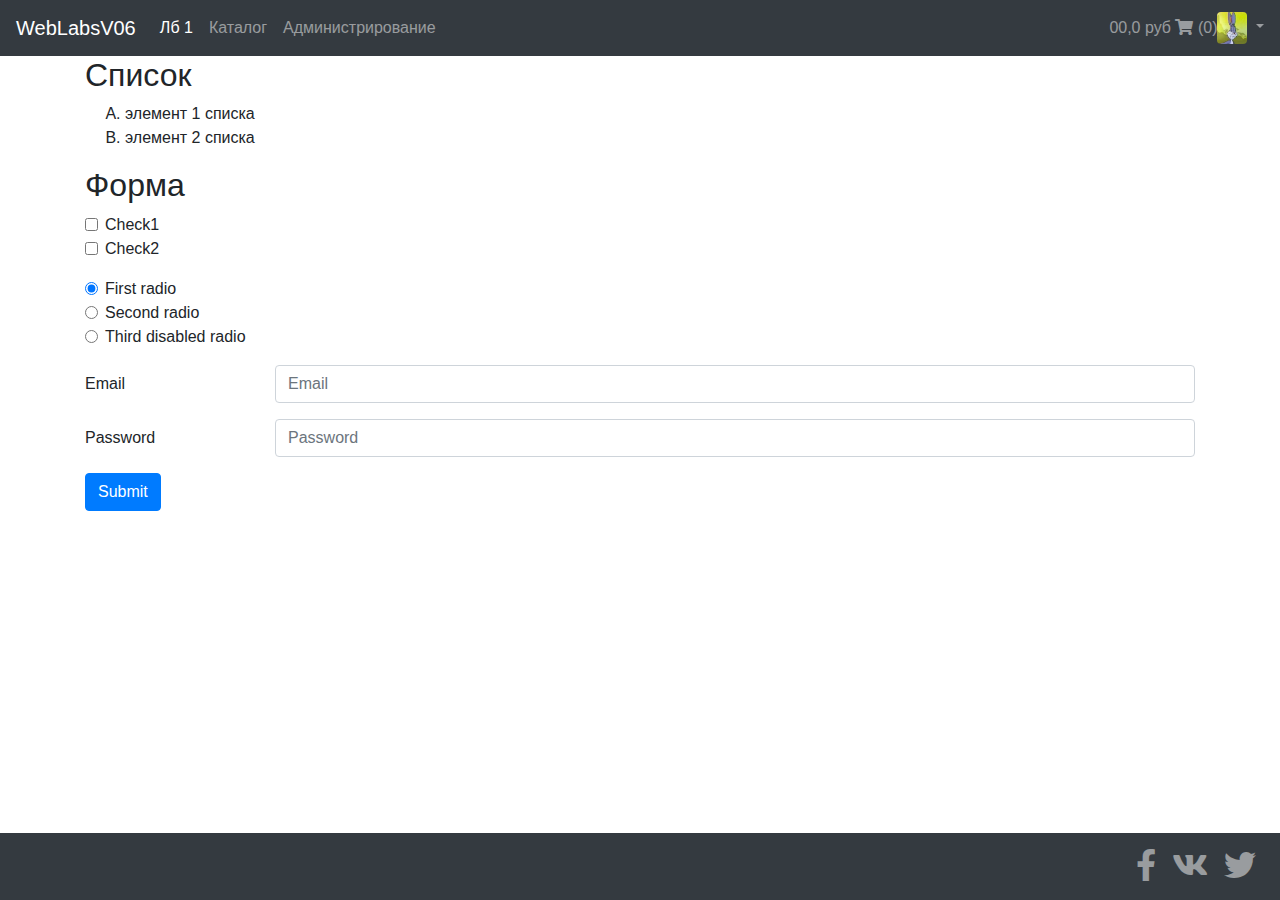
==== WEB_VOITESHONOK_953501/WEB_VOITESHONOK_953501/wwwroot/htmlpage.html @ 62e9e216 "1 lab done" ====
﻿<!DOCTYPE html>
<html>
<head>
    <meta charset="utf-8" />
    <title></title>
    <link href="lib/bootstrap/dist/css/bootstrap.css" rel="stylesheet" />
    <link href="lib/font-awesome/css/all.css" rel="stylesheet" />
    <link href="css/site.css" rel="stylesheet" />

</head>
<body>
    <script src="lib/jquery/dist/jquery.js"></script>
    <script src="lib/bootstrap/dist/js/bootstrap.bundle.js"></script>
    <header>
        <!-- Панель навигации -->
        <nav class="navbar navbar-expand-md navbar-dark bg-dark">
            <!-- меню сайта -->
            <a class="navbar-brand" href="#">WebLabsV06</a>
            <div class="navbar-nav">
                <a class="nav-item nav-link active" href="#">Лб 1</a>
                <a class="nav-item nav-link" href="#">Каталог</a>
                <a class="nav-item nav-link" href="#">Администрирование</a>
            </div>
            <!-- меню сайта - конец -->
            <!-- Информация пользователя -->
            <a href="#" class="navbar-text ml-auto">
                00,0 руб <i class="fas fa-shopping-cart nav-color"></i> (0)
            </a>
            <div class="dropdown nav-color">
                <div class="dropdown-toggle" id="dropdownMenuButton"
                     data-toggle="dropdown" aria-haspopup="true"
                     aria-expanded="false">
                    <img src="images/avatar.jpg" width="30"
                         alt="User" class="rounded" />
                </div>
                <div class="dropdown-menu"
                     aria-labelledby="dropdownMenuButton">
                    <div class="dropdown-item-text">
                        <img src="images/avatar.jpg" width="50"
                             alt="User" class="rounded" />
                        user@mail.ru
                    </div>
                    <div class="dropdown-divider"></div>
                    <a class="dropdown-item" href="#">Мои товары</a>
                    <a class="dropdown-item" href="#">Log off</a>
                </div>
            </div>
            <!-- Информация пользователя - конец -->
        </nav> <!-- Панель навигации - конец -->
    </header><!-- header - конец -->

    <main class="container">
        <h2>Список</h2>
        <ol type="A">
            <li>элемент 1 списка</li>
            <li>элемент 2 списка</li>
        </ol>

        <form method="post">
            <h2>Форма</h2>

            <div class="form-group row">
                <div class="col-sm-10">
                    <div class="form-check">
                        <input class="form-check-input" type="checkbox" id="gridCheck1" name="check1" value="on">
                        <label class="form-check-label" for="gridCheck1">
                            Check1
                        </label>
                    </div>
                    <div class="form-check">
                        <input class="form-check-input" type="checkbox" id="gridCheck1" name="check2" value="on">
                        <label class="form-check-label" for="gridCheck1">
                            Check2
                        </label>
                    </div>
                </div>
            </div>

            <fieldset class="form-group">
                <div class="row">
                    <div class="col-sm-10">
                        <div class="form-check">
                            <input class="form-check-input" type="radio" name="gridRadios" id="gridRadios1" value="option1" checked>
                            <label class="form-check-label" for="gridRadios1">
                                First radio
                            </label>
                        </div>
                        <div class="form-check">
                            <input class="form-check-input" type="radio" name="gridRadios" id="gridRadios2" value="option2">
                            <label class="form-check-label" for="gridRadios2">
                                Second radio
                            </label>
                        </div>
                        <div class="form-check disabled">
                            <input class="form-check-input" type="radio" name="gridRadios" id="gridRadios3" value="option3">
                            <label class="form-check-label" for="gridRadios3">
                                Third disabled radio
                            </label>
                        </div>
                    </div>
                </div>
            </fieldset>

            <div class="form-group row">
                <label for="inputEmail3" class="col-sm-2 col-form-label">Email</label>
                <div class="col-sm-10">
                    <input type="email" class="form-control" id="inputEmail3" placeholder="Email" name="email">
                </div>
            </div>
            <div class="form-group row">
                <label for="inputPassword3" class="col-sm-2 col-form-label">Password</label>
                <div class="col-sm-10">
                    <input type="password" class="form-control" id="inputPassword3" placeholder="Password" name="login">
                </div>
            </div>

            <div class="form-group row">
                <div class="col-sm-10">
                    <button type="submit" class="btn btn-primary">Submit</button>
                </div>
            </div>
        </form>
    </main>
    <footer class="footer">
        <div class="navbar navbar-dark navbar-expand-md bg-dark">
            <div class="navbar-nav ml-auto">
                <a class="nav-item nav-link" href="http://www.facebook.com">
                    <i class="fab fa-facebook-f fa-2x"></i>
                </a>
                <a class="nav-item nav-link" href="http://www.vk.com">
                    <i class="fab fa-vk fa-2x"></i>
                </a>
                <a class="nav-item nav-link" href="http://www.twitter.com">
                    <i class="fab fa-twitter fa-2x"></i>
                </a>
            </div>
        </div>
    </footer>
</body>
</html>
---- WEB_VOITESHONOK_953501/WEB_VOITESHONOK_953501/wwwroot/css/site.css ----
﻿/* Please see documentation at https://docs.microsoft.com/aspnet/core/client-side/bundling-and-minification
for details on configuring this project to bundle and minify static web assets. */

/*a.navbar-brand {
  white-space: normal;
  text-align: center;
  word-break: break-all;
}*/

/* Provide sufficient contrast against white background */
/*a {
  color: #0366d6;
}

.btn-primary {
  color: #fff;
  background-color: #1b6ec2;
  border-color: #1861ac;
}

.nav-pills .nav-link.active, .nav-pills .show > .nav-link {
  color: #fff;
  background-color: #1b6ec2;
  border-color: #1861ac;
}*/

/* Sticky footer styles
-------------------------------------------------- */
/*html {
  font-size: 14px;
}
@media (min-width: 768px) {
  html {
    font-size: 16px;
  }
}

.border-top {
  border-top: 1px solid #e5e5e5;
}
.border-bottom {
  border-bottom: 1px solid #e5e5e5;
}

.box-shadow {
  box-shadow: 0 .25rem .75rem rgba(0, 0, 0, .05);
}

button.accept-policy {
  font-size: 1rem;
  line-height: inherit;
}*/

/* Sticky footer styles
-------------------------------------------------- */
/*html {
  position: relative;
  min-height: 100%;
}

body {*/
  /* Margin bottom by footer height */
  /*margin-bottom: 60px;
}
.footer {
  position: absolute;
  bottom: 0;
  width: 100%;
  white-space: nowrap;
  line-height: 60px;*/ /* Vertically center the text there */
/*}*/
header, footer {
    background-color: #343a40;
}

.nav-color {
    color: rgba(255, 255, 255, 0.5)
}

.dropdown-menu {
    right: 0 !important;
    left: unset !important;
}

.footer {
    position: absolute;
    bottom: 0;
    width: 100%;
}
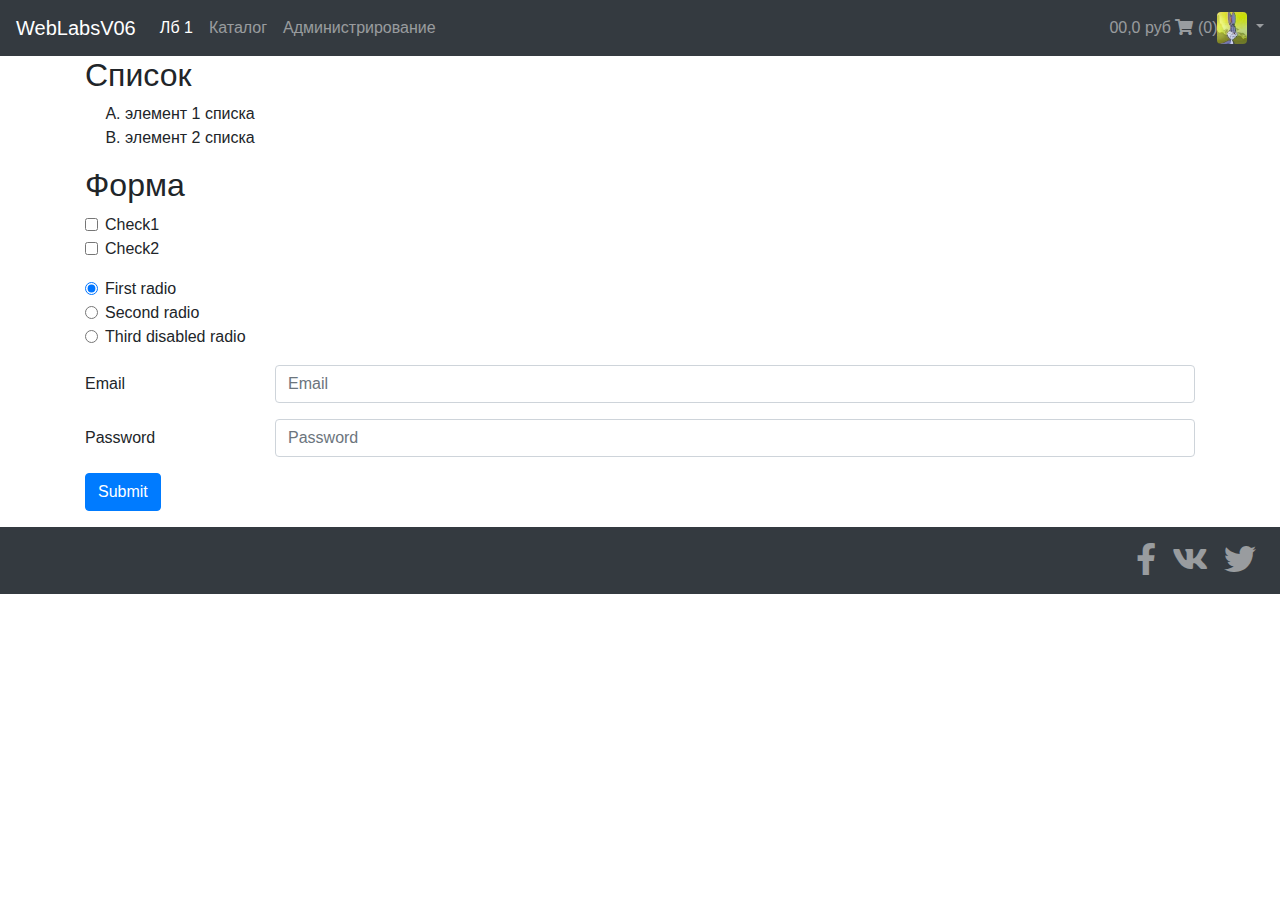
==== commit cdffc6d6: "3 Lab with a post bug" ====
--- a/WEB_VOITESHONOK_953501/WEB_VOITESHONOK_953501/wwwroot/htmlpage.html
+++ b/WEB_VOITESHONOK_953501/WEB_VOITESHONOK_953501/wwwroot/htmlpage.html
@@ -68,7 +68,7 @@
                         </label>
                     </div>
                     <div class="form-check">
-                        <input class="form-check-input" type="checkbox" id="gridCheck1" name="check2" value="on">
+                        <input class="form-check-input" type="checkbox" id="gridCheck2" name="check2" value="on">
                         <label class="form-check-label" for="gridCheck1">
                             Check2
                         </label>
--- a/WEB_VOITESHONOK_953501/WEB_VOITESHONOK_953501/wwwroot/css/site.css
+++ b/WEB_VOITESHONOK_953501/WEB_VOITESHONOK_953501/wwwroot/css/site.css
@@ -82,8 +82,6 @@
     left: unset !important;
 }
 
-.footer {
-    position: absolute;
-    bottom: 0;
-    width: 100%;
-}+/*.footer {
+    margin-top:auto
+}*/